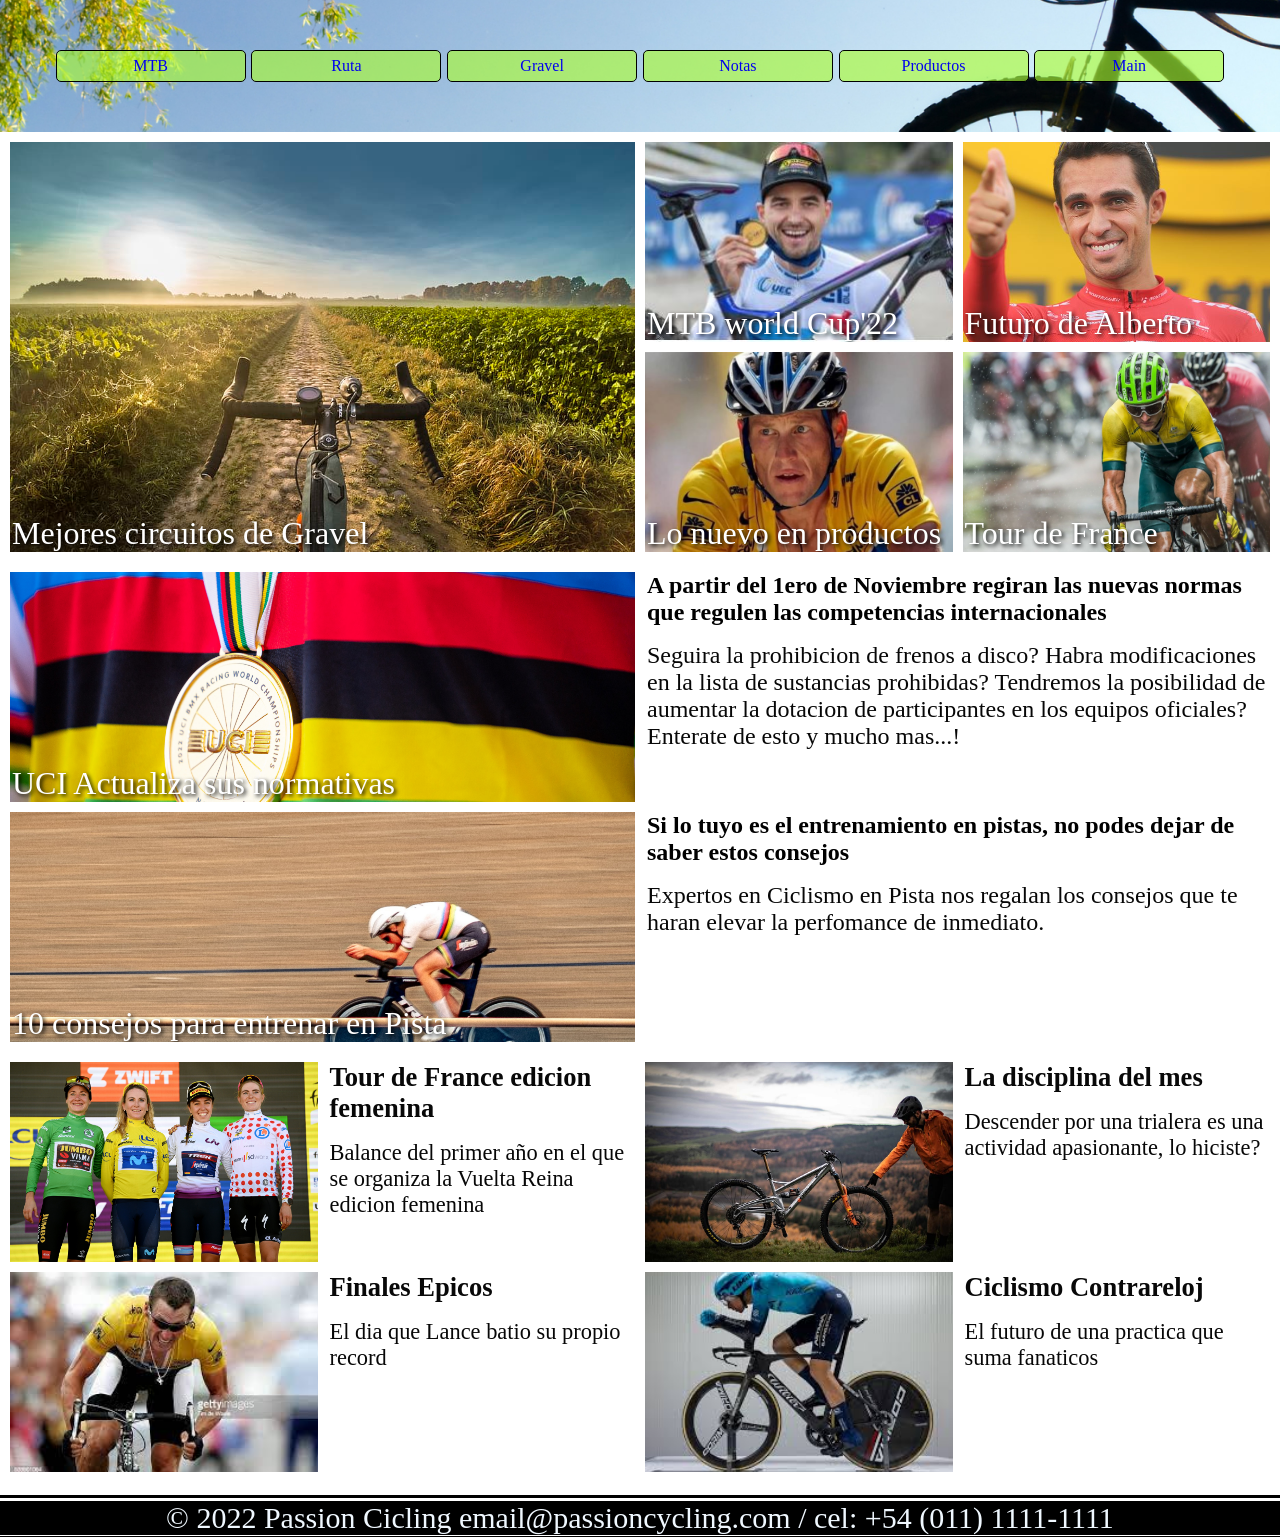
==== index.html @ c57a561d "first commit" ====
<!DOCTYPE html>
<html lang="en">
  <head>
    <meta charset="UTF-8" />
    <meta http-equiv="X-UA-Compatible" content="IE=edge" />
    <meta name="viewport" content="width=device-width, initial-scale=1.0" />
    <link rel="stylesheet" href="css/style.css" />
    <title>Passion Bikes</title>
    <link rel="shortcut icon" href="../img/cycling.png" />
    <link href="https://fonts.googleapis.com/css2?family=Crimson+Text:wght@600&family=Roboto&display=swap" rel="stylesheet">
    <meta name="descripcion" content="Todo lo que necesitas ver para estar informado acerca de lo ultimo en Ciclismo" />  
    <meta name="keywords" content="Ciclismo, cycling, biking, bicicleta, gravel, ciclismo de ruta, MTB, mountainbike, productos ciclismo, eventos ciclismo, carreras internacionales ciclsmo,  " />  
  </head>
  <body class="grid-container">
    <header>
      <nav>
        <ul class="navbar">
          <li class="indice"><a href="../html/mtb.html">MTB</a></li>
          <li class="indice"><a href="../html/ruta.html">Ruta</a></li>
          <li class="indice"><a href="../html/gravel.html">Gravel</a></li>
          <li class="indice"><a href="../html/notas.html">Notas</a></li>
          <li class="indice"><a href="../html/productos.html">Productos</a></li>
          <li class="indice"><a href="../html/index.html">Main</a></li>
        </ul>
      </nav>
    </header>
    <!-- SECCION 1  -->
    <div class="sec1-container">
      <div class="sec1 sec1principal">
        <div class="sec1texto">
          <a href="/html/gravel.html"><p>Mejores circuitos de Gravel</p></a>
        </div>
      </div>
      <div class="sec1 sec1topleft">
        <div class="sec1texto">
          <a href="/html/mtb.html">MTB world Cup'22</a>
        </div>
      </div>
      <div class="sec1 sec1topright">
        <div class="sec1texto">
          <a href="/html/notas.html">Futuro de Alberto</a>
        </div>
      </div>
      <div class="sec1 sec1bottomleft">
        <div class="sec1texto">
          <a href="/html/productos.html">Lo nuevo en productos</a>
        </div>
      </div>
      <div class="sec1 sec1bottomright">
        <div class="sec1texto">
          <a href="/html/ruta.html">Tour de France</a>
        </div>
      </div>
    </div>

    <!-- SECCION 2 -->

    <div class="sec2-container">
      <div class="sec2 sec2izqarr">
        <div class="sec2textofoto">
          <a href="/html/ruta.html"><p>UCI Actualiza sus normativas</p></a>
        </div>
      </div>
      <div class="sec2 sec2iazqaba">
        <div class="sec2texto">
          <h2>A partir del 1ero de Noviembre regiran las nuevas normas que regulen las competencias internacionales</h2>
          <p class="texto2">Seguira la prohibicion de frenos a disco? Habra modificaciones en la lista de sustancias prohibidas? Tendremos la posibilidad de aumentar la dotacion de participantes en los equipos oficiales? Enterate de esto y mucho mas...!</p>
        </div>
      </div>
      <div class="sec2 sec2derechoarr">
        <div class="sec2textofoto">
          <a href="/html/notas.html">10 consejos para entrenar en Pista</a>
        </div>
      </div>
      <div class="sec2 sec2derechoaba">
        <div class="sec2texto">
          <h2>Si lo tuyo es el entrenamiento en pistas, no podes dejar de saber estos consejos</h2>
          <p class="texto2">Expertos en Ciclismo en Pista nos regalan los consejos que te haran elevar la perfomance de inmediato. </p>
        </div>
      </div>
      
      </div>
    </div>

    <!-- SECCION 3 -->

    <div class="sec3-container">
      <div class="sec3 sec3izqarr">
        <div class="sec3textofoto">
          <a href="/html/ruta.html"></a>
        </div>
      </div>
      <div class="sec3 sec3izqarrt">
        <div class="sec3texto">
          <a href="/html/mtb.html"><h5>Tour de France edicion femenina</h5></a>
          <a href="/html/mtb.html"><p class="texto3">Balance del primer año en el que se organiza la Vuelta Reina edicion femenina</p></a>
        </div>
      </div>
      <div class="sec3 sec3derechoarr">
        <div class="sec3textofoto">
          <a href="/html/notas.html"></a>
        </div>
      </div>
      <div class="sec3 sec3derechoabat">
        <div class="sec3texto">
          <a href="/html/gravel.html"><h5>La disciplina del mes</h5></a>
          <a href="/html/gravel.html"><p class="texto3">Descender por una trialera es una actividad apasionante, lo hiciste?</p></a>
        </div>
      </div>
      <div class="sec3 sec3izqaba">
        <div class="sec3textofoto">
          <a href="/html/notas.html"></a>
        </div>
      </div>
        <div class="sec3 sec3iazqabat">
          <div class="sec3texto">
            <a href="/html/productos.html"><h5>Finales Epicos</h5></a>
            <a href="/html/productos.html"><p class="texto3">El dia que Lance batio su propio record</p></a>
          </div>
        </div>
        <div class="sec3 sec3derechoaba">
          <div class="sec3textofoto">
            <a href="/html/notas.html"></a>
          </div>
        </div>
        <div class="sec3 sec3derechoabat">
          <div class="sec3texto">
            <a href="/html/ruta.html"><h5>Ciclismo Contrareloj</h5></a>
            <a href="/html/ruta.html"><p class="texto3">El futuro de una practica que suma fanaticos</p></>
          </div>
        </div>
      </div>
    </div>





    <!-- FOOTER -->

    <footer class="footer">
      <div>
        © 2022 Passion Cicling email@passioncycling.com / cel: +54 (011)
        1111-1111
      </div>
    </footer>
  </body>
</html>
---- css/style.css ----
* {
  margin: 0px;
  padding: 0px;
  box-sizing: border-box;
}

.body {
  font-family: "Crimson Text", serif;
  font-family: "Roboto", sans-serif;
}

.navbar {
  display: flex;
  flex-direction: row;
  flex-wrap: wrap;
  justify-content: space-evenly;
  align-items: center;
  background-image: url(../img/green.jpg);
  background-position: center center;
  background-size: cover;
  padding: 50px;
}

.indice {
  display: flex;
  background-color: rgba(172, 255, 47, 0.611);
  text-align: center;
  justify-content: center;
  align-items: center;
  width: 190px;
  height: 2rem;
  border: solid 1px black;
  border-radius: 5px;
  transition: 1.5s;
}

.indice:hover {
  font-size: 30px;
  font-style: bold;
  color: red;
  background-color: rgba(27, 112, 9, 0.473);
}

a {
  text-decoration: none;
}

/* SECCION  1 */
.sec1-container {
  display: grid;
  grid-template-rows: 100px 100px 100px 100px;
  grid-template-columns: repeat(2, 1fr);
  grid-gap: 10px;
  padding: 10px;
}

.sec1 {
  display: flex;
  flex-direction: row;
  justify-content: flex-start;
  background-size: cover;
  background-position: center center;
  overflow: hidden;
  color: blue;
  transition: all 1s ease-in-out;
}

.sec1texto {
  align-self: flex-end;
  text-align: left;
  padding-left: 2px;
}

.sec1principal {
  background-image: url(../img/gravel.jpg);
}

.sec1topright {
  background-image: url(../img/alberto.jpg);
}

.sec1topleft {
  background-image: url(../img/nino.jpg);
}

.sec1bottomleft {
  background-image: url(../img/lance2.jpg);
}

.sec1bottomright {
  background-image: url(../img/llueve.jpg);
}

.sec1:hover {
  transform: scale(1.1);
  box-shadow: 13px 15px 37px black;
  overflow: hidden;
}

.sec1 img {
  border: 2px solid #000;
  width: 100%;
  height: 100%;
  object-fit: cover;
}

@media (min-width: 768px) {
  .sec1-container {
    display: grid;
    grid-template-rows: 200px 200px;
    grid-template-columns: repeat(4, 1fr);
    grid-gap: 10px;
    padding: 10px;
  }
}
.sec1 a {
  color: white;
  text-shadow: 2px 2px 4px black;
  font-size: 2rem;
  transition: 2s;
}

.sec1 a:hover {
  color: rgba(12, 237, 12, 0.43);
  text-shadow: 2px 2px 4px black;
  font-size: 2rem;
}

.sec1:first-child {
  grid-column: 1/3;
  grid-row: 1/3;
  justify-self: stretch;
  align-items: stretch;
}

/* SECCION 2 */
.sec2-container {
  display: grid;
  grid-template-rows: 150px 100px 150px 100px;
  grid-template-columns: repeat(1, 1fr);
  grid-gap: 10px;
  padding: 10px;
}

.sec2 {
  display: flex;
  flex-direction: row;
  justify-content: flex-start;
  background-size: cover;
  background-position: center center;
  overflow: hidden;
  color: black;
}

.sec2textofoto {
  align-self: flex-end;
  text-align: left;
  padding-left: 2px;
}

.sec2texto {
  align-self: flex-start;
  text-align: left;
  padding-left: 2px;
}

.sec2izqarr {
  background-image: url(../img/uci.jpg);
  transition: all 1s ease-in-out;
}

.sec2derechoarr {
  background-image: url(../img/ovalo1.jpg);
  transition: all 1s ease-in-out;
}

.sec2izqarr:hover {
  transform: scale(1.1);
  box-shadow: 13px 15px 37px black;
  overflow: hidden;
}

.sec2derechoarr:hover {
  transform: scale(1.1);
  box-shadow: 13px 15px 37px black;
  overflow: hidden;
}

.sec2 img {
  border: 2px solid #000;
  width: 100%;
  height: 100%;
  object-fit: cover;
}

.sec2 a {
  color: white;
  text-shadow: 2px 2px 4px black;
  font-size: 2rem;
  transition: 2s;
}

.sec2 a:hover {
  color: rgba(12, 237, 12, 0.43);
  text-shadow: 2px 2px 4px black;
  font-size: 2rem;
}

.texto2 {
  color: rgb(7, 7, 7);
  font-size: 1rem;
  padding-top: 3rem;
}

@media (min-width: 768px) {
  .sec2-container {
    display: grid;
    grid-template-rows: 230px 230px;
    grid-template-columns: repeat(2, 1fr);
    grid-gap: 10px;
    padding: 10px;
  }
  .sec2-container .texto2 {
    font-size: 1.5rem;
    padding-top: 1rem;
  }
}
/* SECCION 3 */
.sec3-container {
  display: grid;
  grid-template-rows: 100px 100px 100px 100px;
  grid-template-columns: repeat(2, 1fr);
  grid-gap: 10px;
  padding: 10px;
}

.sec3 {
  display: flex;
  flex-direction: row;
  justify-content: flex-start;
  background-size: cover;
  background-position: center center;
  overflow: hidden;
  color: black;
}

.sec3textofoto {
  align-self: flex-end;
  text-align: left;
  padding-left: 2px;
}

.sec3texto {
  align-self: flex-start;
  text-align: left;
  padding-left: 2px;
}

.sec3izqarr {
  background-image: url(../img/femaletour.jpg);
  transition: all 1s ease-in-out;
}

.sec3derechoarr {
  background-image: url(../img/trial.jpg);
  transition: all 1s ease-in-out;
}

.sec3izqaba {
  background-image: url(../img/lance.jpg);
  transition: all 1s ease-in-out;
}

.sec3derechoaba {
  background-image: url(../img/time.jpg);
  transition: all 1s ease-in-out;
}

.sec3izqarr:hover {
  transform: scale(1.1);
  box-shadow: 13px 15px 37px black;
  overflow: hidden;
}

.sec3derechoarr:hover {
  transform: scale(1.1);
  box-shadow: 13px 15px 37px black;
  overflow: hidden;
}

.sec3izqaba:hover {
  transform: scale(1.1);
  box-shadow: 13px 15px 37px black;
  overflow: hidden;
}

.sec3derechoaba:hover {
  transform: scale(1.1);
  box-shadow: 13px 15px 37px black;
  overflow: hidden;
}

.sec3 img {
  border: 2px solid #000;
  width: 100%;
  height: 100%;
  object-fit: cover;
}

.sec3 a {
  color: rgb(8, 8, 8);
  /* text-shadow: 2px 2px 4px black; */
  font-size: 2rem;
  transition: 2s;
}

.sec3 a:hover {
  color: rgba(12, 237, 12, 0.43);
  text-shadow: 2px 2px 4px black;
  font-size: 2rem;
}

.texto3 {
  color: rgb(7, 7, 7);
  font-size: 1rem;
  padding-top: 5rem;
}

@media (min-width: 768px) {
  .sec3-container {
    display: grid;
    grid-template-rows: 200px 200px;
    grid-template-columns: repeat(4, 1fr);
    grid-gap: 10px;
    padding: 10px;
  }
  .sec3-container .texto3 {
    font-size: 1.4rem;
    padding-top: 1rem;
  }
}
/* FOOTER */
.footer {
  display: flex;
  background-color: black;
  color: aliceblue;
  font-size: 30px;
  border-top: #ffffff double;
  border-width: 9px;
  border-bottom: #ffffff double;
  justify-content: center;
  text-align: center;
  display: flex;
  justify-content: center;
  text-align: center;
}

/* <!-- NOTA 1 --> */
.nota {
  display: flex;
  flex-direction: column;
  padding: 2rem;
  align-content: flex-start;
  padding-left: 2rem;
  padding-right: 2rem;
}

.notavid {
  display: flex;
  /* justify-content: center; */
  /* flex: 1; */
  /* flex-grow: 1; */
  margin: auto;
  /* flex-basis: 5vh 10vh; */
  /* max-width: 100px; */
  /* flex-grow: 1; */
  height: 50%;
  width: 50%;
}

/*# sourceMappingURL=style.css.map */
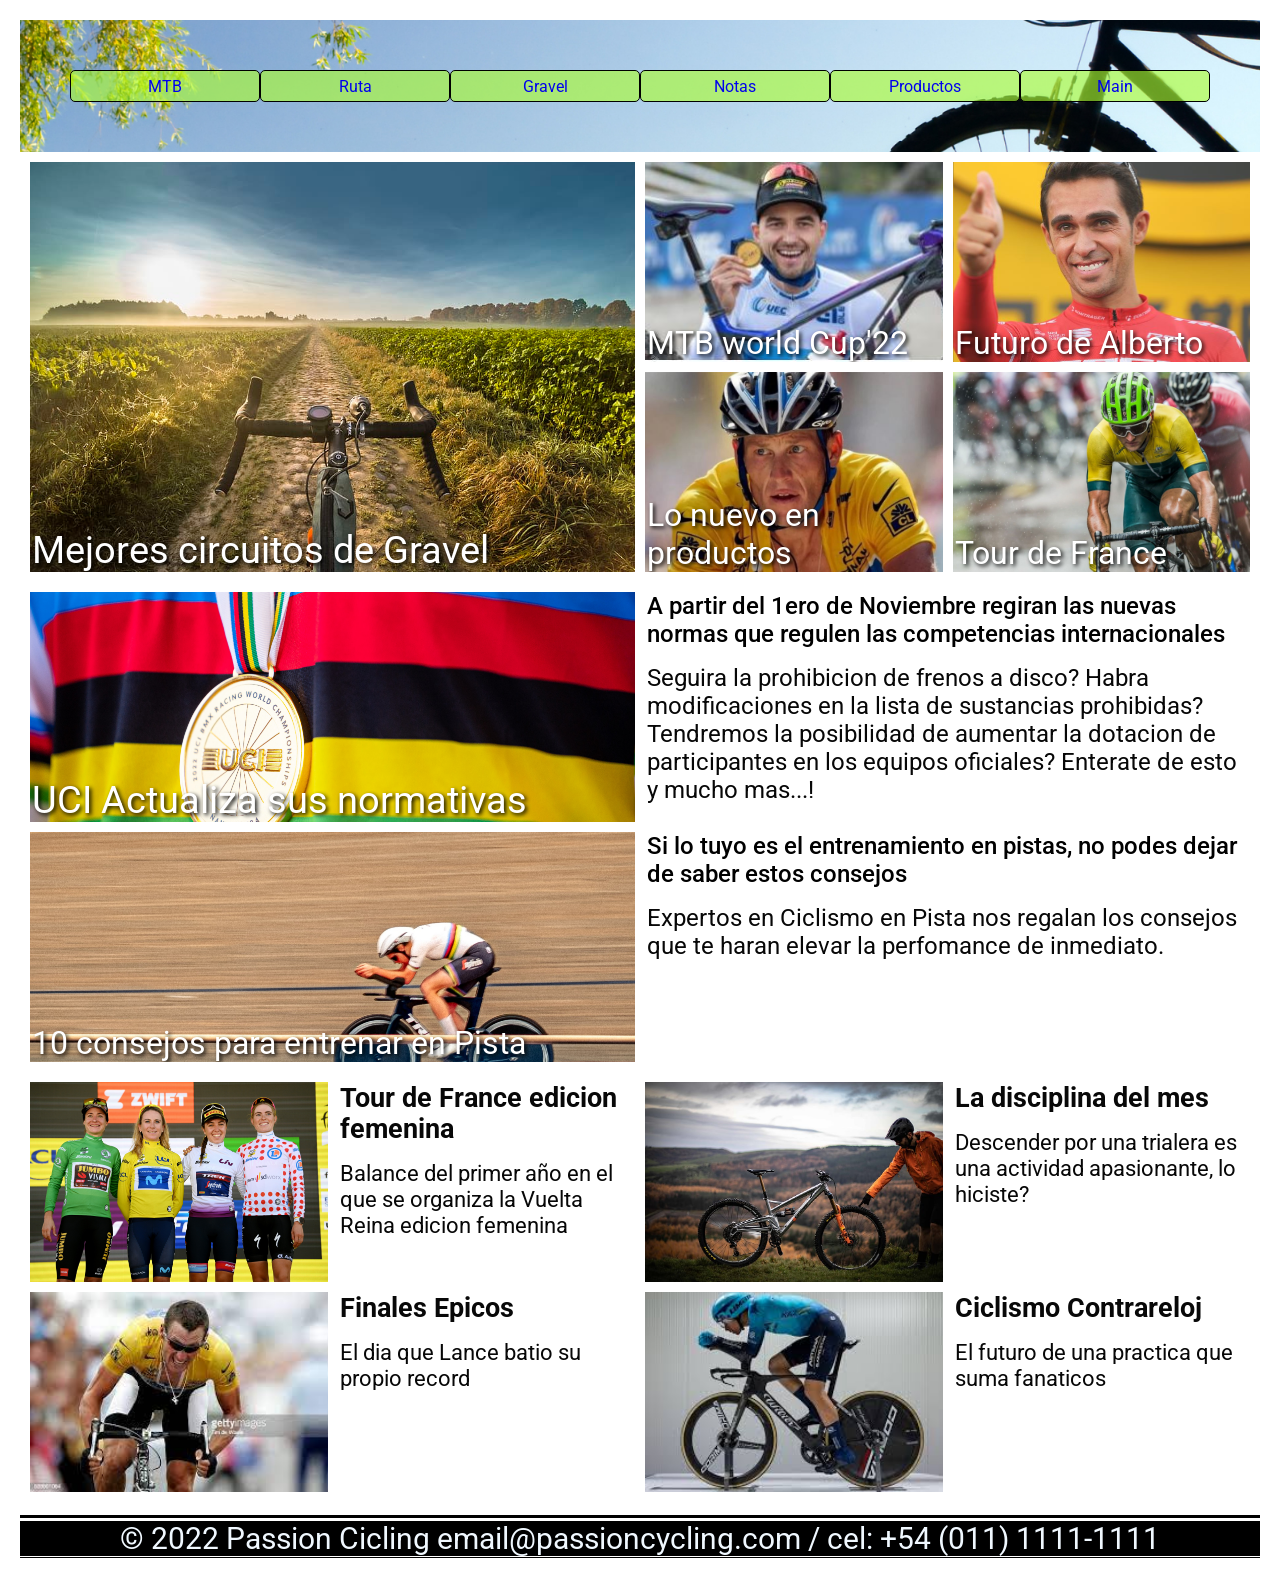
==== commit 2ef0c5f5: "nuevo" ====
--- a/index.html
+++ b/index.html
@@ -15,12 +15,12 @@
     <header>
       <nav>
         <ul class="navbar">
-          <li class="indice"><a href="../html/mtb.html">MTB</a></li>
-          <li class="indice"><a href="../html/ruta.html">Ruta</a></li>
-          <li class="indice"><a href="../html/gravel.html">Gravel</a></li>
-          <li class="indice"><a href="../html/notas.html">Notas</a></li>
-          <li class="indice"><a href="../html/productos.html">Productos</a></li>
-          <li class="indice"><a href="../html/index.html">Main</a></li>
+          <li class="indice"><a href="./html/mtb.html">MTB</a></li>
+          <li class="indice"><a href="./html/ruta.html">Ruta</a></li>
+          <li class="indice"><a href="./html/gravel.html">Gravel</a></li>
+          <li class="indice"><a href="./html/notas.html">Notas</a></li>
+          <li class="indice"><a href="./html/productos.html">Productos</a></li>
+          <li class="indice"><a href="index.html">Main</a></li>
         </ul>
       </nav>
     </header>
--- a/css/style.css
+++ b/css/style.css
@@ -379,3 +379,123 @@
 }
 
 /*# sourceMappingURL=style.css.map */
+/* DESDE ACA ENTREGA 3 DE TRABAJO PRACTICO DE JS */
+@import url("https://fonts.googleapis.com/css?family=Roboto:300,300italic,700,700italic");
+
+* {
+    margin: 0;
+    padding: 0;
+    font-family: 'Roboto', Arial, Helvetica, sans-serif;
+}
+
+body {
+    padding: 20px;
+}
+
+h1, h2, h3, h4 {
+    font-weight: 500;
+}
+
+p, span, strong, em, code {
+    font-size: larger;
+}
+
+.container {
+    gap: 30px;
+    display: flex;
+    flex-direction:row;
+    align-items: center;
+    flex-wrap: wrap;
+    justify-content: center;
+}
+
+.card {
+    box-shadow: 5px 20px 20px rgba(211, 211, 211, 0.3);
+    border: 1px solid rgba(211, 211, 211, 0.384);
+    border-radius: 8px;
+    height: 230px;
+    width: 180px;
+}
+
+.card:hover {
+    transition: .5s ease-in;
+    box-shadow: 5px 20px 60px rgba(211, 211, 211, 0.519);
+}
+
+.card .card-image {
+    text-align: center;
+    font-size: 60px;
+    display: block;
+    width: 1fr;
+}
+
+.card .card-name {
+    text-align: center;
+    font-size: 24px;
+    font-weight: 700;
+    display: block;
+    width: 1fr;
+}
+
+.card .card-price {
+    text-align: center;
+    font-size: 20px;
+    font-weight: 500;
+    display: block;
+    width: 1fr;
+}
+
+.card .card-button {
+    text-align: center;
+    display: block;
+}
+
+.button-add {
+    border-radius: 10px;
+    outline: 1px solid blueviolet !important;
+}
+
+.card .card-button button {
+    margin-top: 10px;
+    font-size: 20px !important;
+}
+
+.card .card-button .disabled {
+    background-color: lightgray !important;
+    color: whitesmoke !important;
+}
+
+.card .card-button button:active {
+    background: darkmagenta !important;
+    color: white !important;
+}
+
+.sin-stock {
+    filter: grayscale(100%) opacity(40%); 
+}
+
+.card-error {
+    box-shadow: 0px 6px 20px rgba(255, 0, 0, 0.147);
+    border: 1px solid darkred;
+    border-radius: 6px;
+    padding: 40px;
+    color: red;
+}
+
+.formulario {
+    padding: 40px;
+    border-radius: 10px;
+    background-color: rgba(90, 0, 139, 0.373);
+    box-shadow: 5px 10px 40px lightgray;
+}
+
+.formulario input {
+    font-weight: 700;
+    background-color: whitesmoke !important;
+}
+
+::placeholder {
+    color: darkmagenta;
+    opacity: 0.1;
+}
+
